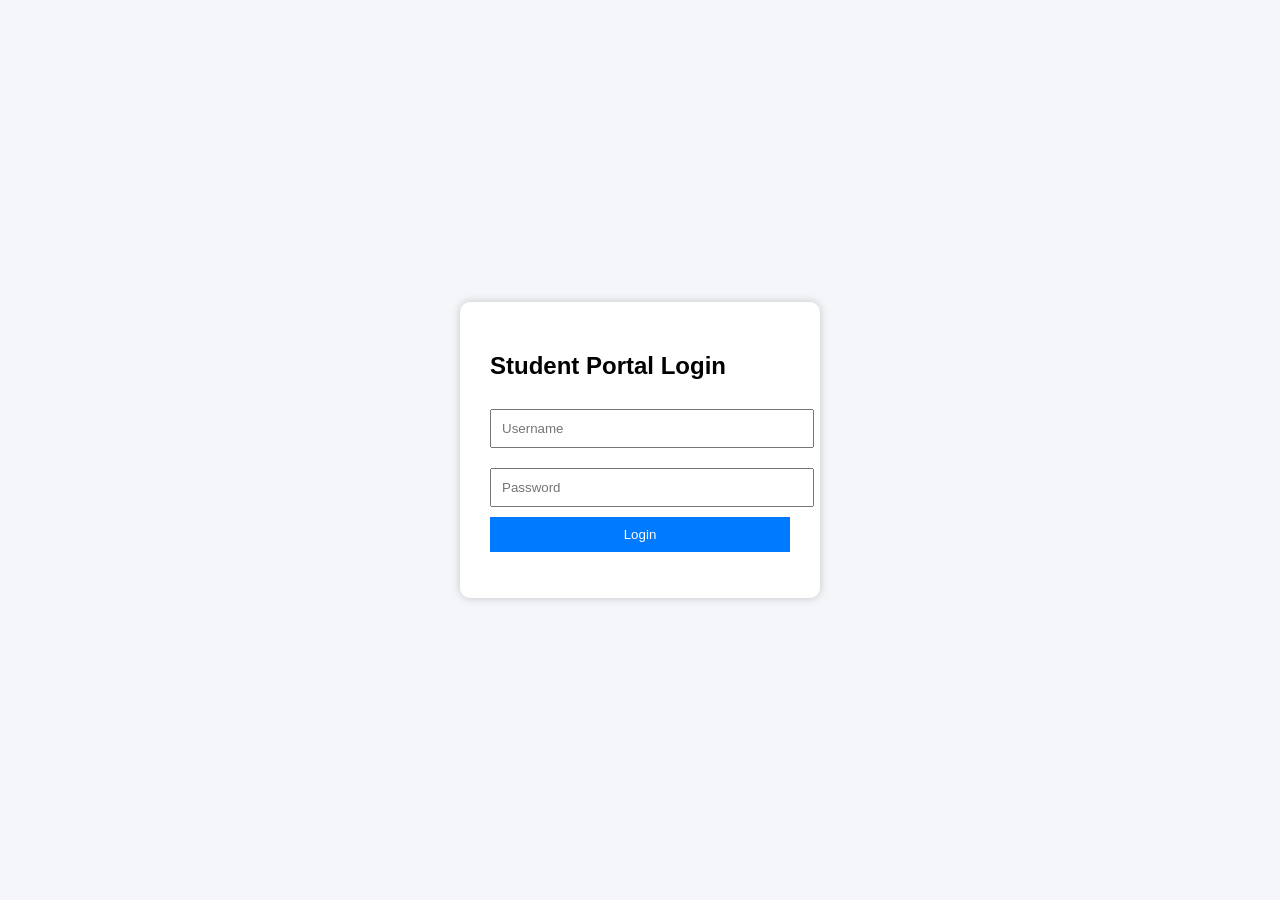
==== index.html @ fac447a2 "Add files via upload" ====
<!DOCTYPE html>
<html>
<head>
  <title>Student Login</title>
  <link rel="stylesheet" href="style.css">
</head>

<body class="center">

<div class="login-box">
  <h2>Student Portal Login</h2>

  <input type="text" id="username" placeholder="Username">
  <input type="password" id="password" placeholder="Password">

  <button onclick="login()">Login</button>
  <p id="msg"></p>
</div>

<script src="app.js"></script>
</body>
</html>
---- style.css ----
body{
  font-family: Arial;
  margin:0;
  background:#f4f6f9;
}

.center{
  display:flex;
  justify-content:center;
  align-items:center;
  height:100vh;
}

.login-box{
  background:white;
  padding:30px;
  border-radius:10px;
  width:300px;
  box-shadow:0 0 10px rgba(0,0,0,.2);
}

input{
  width:100%;
  padding:10px;
  margin:10px 0;
}

button{
  width:100%;
  padding:10px;
  background:#007bff;
  color:white;
  border:none;
  cursor:pointer;
}

nav{
  background:#002b5c;
  color:white;
  display:flex;
  justify-content:space-between;
  padding:15px;
}

nav ul{
  list-style:none;
  display:flex;
  gap:20px;
}

.profile-container{
  padding:30px;
  display:flex;
  gap:40px;
}

.passport-box img{
  width:150px;
  height:150px;
  border-radius:10px;
  object-fit:cover;
}
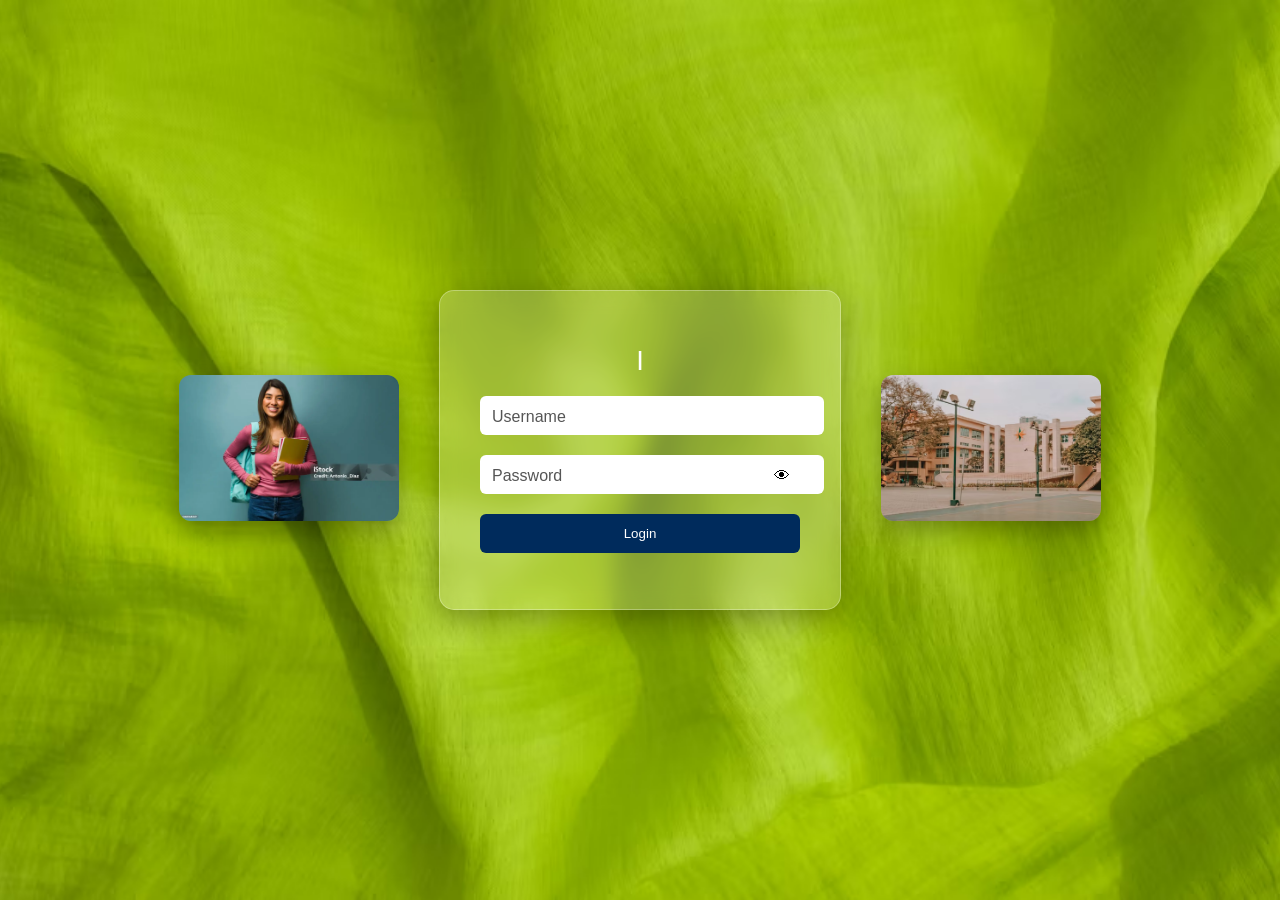
==== commit 1e344978: "Add files via upload" ====
--- a/index.html
+++ b/index.html
@@ -1,22 +1,63 @@
 <!DOCTYPE html>
-<html>
+<html lang="en">
+
 <head>
-  <title>Student Login</title>
-  <link rel="stylesheet" href="style.css">
+
+<meta charset="UTF-8">
+<meta name="viewport" content="width=device-width, initial-scale=1.0">
+
+<title>Student Portal Login</title>
+
+<link rel="stylesheet" href="style.css">
+
 </head>
 
-<body class="center">
+<body class="login-page">
 
+<div class="login-container">
+
+<!-- LEFT IMAGE -->
+<div class="side-image">
+<img src="schoolimage.png" alt="School Image">
+</div>
+
+
+<!-- LOGIN FORM -->
 <div class="login-box">
-  <h2>Student Portal Login</h2>
 
-  <input type="text" id="username" placeholder="Username">
-  <input type="password" id="password" placeholder="Password">
+<h2 class="typing-text">
+<span id="typing"></span><span class="cursor">|</span>
+</h2>
 
-  <button onclick="login()">Login</button>
-  <p id="msg"></p>
+<div class="input-group">
+<input type="text" id="username" required>
+<label>Username</label>
+</div>
+
+<div class="input-group password-group">
+<input type="password" id="password" required>
+<label>Password</label>
+<span class="toggle-password" onclick="togglePassword()">👁</span>
+</div>
+
+<button id="loginBtn" onclick="login()">
+<span class="btn-text">Login</span>
+<span class="spinner"></span>
+</button>
+
+<p id="msg"></p>
+
+</div>
+
+
+<!-- RIGHT IMAGE -->
+<div class="side-image">
+<img src="schoolbuilding.png" alt="School Building">
+</div>
+
 </div>
 
 <script src="app.js"></script>
+
 </body>
 </html>
--- a/style.css
+++ b/style.css
@@ -1,62 +1,491 @@
+/* ======================
+GENERAL
+====================== */
+
 body{
-  font-family: Arial;
-  margin:0;
-  background:#f4f6f9;
-}
-
-.center{
+
+margin:0;
+font-family:Arial, sans-serif;
+
+background-image:url("backgroundpicture.png");
+background-size:cover;
+background-position:center;
+
+min-height:100vh;
+
+}
+
+
+/* ======================
+LOGIN PAGE LAYOUT
+====================== */
+
+.login-page{
+display:flex;
+justify-content:center;
+align-items:center;
+height:100vh;
+}
+
+
+/* MAIN LOGIN LAYOUT */
+
+.login-container{
+
+display:flex;
+align-items:center;
+gap:40px;
+flex-wrap:wrap;
+
+}
+
+
+/* SIDE IMAGES */
+
+.side-image img{
+
+width:220px;
+border-radius:12px;
+box-shadow:0 10px 25px rgba(0,0,0,0.3);
+
+}
+
+
+/* ======================
+LOGIN BOX (GLASS)
+====================== */
+
+.login-box{
+
+backdrop-filter:blur(10px);
+
+background:rgba(255,255,255,0.2);
+
+border:1px solid rgba(255,255,255,0.3);
+
+padding:40px;
+
+border-radius:15px;
+
+width:320px;
+
+box-shadow:0 10px 30px rgba(0,0,0,0.3);
+
+text-align:center;
+
+}
+
+
+/* ======================
+TYPING TEXT
+====================== */
+
+.typing-text{
+
+color:white;
+margin-bottom:25px;
+font-size:20px;
+
+}
+
+.cursor{
+
+animation:blink 1s infinite;
+
+}
+
+@keyframes blink{
+
+0%{opacity:1}
+50%{opacity:0}
+100%{opacity:1}
+
+}
+
+
+/* ======================
+INPUTS
+====================== */
+
+.input-group{
+
+position:relative;
+margin-bottom:20px;
+
+}
+
+.input-group input{
+
+width:100%;
+padding:12px;
+
+border:none;
+border-radius:6px;
+
+outline:none;
+
+}
+
+.input-group label{
+
+position:absolute;
+left:12px;
+top:12px;
+
+color:#555;
+
+transition:0.3s;
+
+}
+
+.input-group input:focus + label,
+.input-group input:valid + label{
+
+top:-10px;
+left:8px;
+font-size:12px;
+color:#002b5c;
+
+}
+
+
+/* ======================
+PASSWORD TOGGLE
+====================== */
+
+.password-group{
+
+position:relative;
+
+}
+
+.toggle-password{
+
+position:absolute;
+right:10px;
+top:12px;
+cursor:pointer;
+
+}
+
+
+/* ======================
+BUTTON
+====================== */
+
+button{
+
+width:100%;
+padding:12px;
+
+border:none;
+border-radius:6px;
+
+background:#002b5c;
+color:white;
+
+cursor:pointer;
+
+position:relative;
+
+overflow:hidden;
+
+transition:0.3s;
+
+}
+
+button:hover{
+background:#004099;
+}
+
+
+/* ======================
+SPINNER
+====================== */
+
+.spinner{
+
+width:18px;
+height:18px;
+
+border:3px solid white;
+border-top:3px solid transparent;
+
+border-radius:50%;
+
+animation:spin 1s linear infinite;
+
+display:none;
+
+position:absolute;
+
+top:50%;
+left:50%;
+
+transform:translate(-50%,-50%);
+
+}
+
+@keyframes spin{
+
+0%{transform:translate(-50%,-50%) rotate(0deg)}
+100%{transform:translate(-50%,-50%) rotate(360deg)}
+
+}
+
+button.loading .btn-text{
+visibility:hidden;
+}
+
+button.loading .spinner{
+display:block;
+}
+
+
+/* ======================
+NAVBAR
+====================== */
+
+.navbar{
+    display:flex;
+    justify-content:space-between;
+    align-items:center;
+    background:#0a2a66;
+    color:white;
+    padding:15px 40px;
+}
+
+/* Nav links as plain text (no underline) */
+.nav-links{
+    display:flex;
+    list-style:none;
+    gap:25px;
+    margin:0;
+    padding:0;
+}
+
+/* Style the list items directly */
+.nav-links li{
+    cursor:pointer;
+    color:white;        /* all links same color */
+    transition:0.3s;
+    text-decoration:none; /* remove underline if using <a> */
+    font-weight:500;
+}
+
+.nav-links li:hover{
+    color:#ffd700; /* hover effect */
+}
+.nav-links li a{
+    color: inherit;
+    text-decoration: none;
+}
+
+.logout{
+
+color:#ff4d4d;
+font-weight:bold;
+
+}
+
+
+/* ======================
+PROFILE PAGE
+====================== */
+
+.profile-container{
+
+display:flex;
+gap:40px;
+
+padding:40px;
+
+flex-wrap:wrap;
+
+margin-top:20px;
+
+}
+
+
+/* PASSPORT BOX */
+
+.passport-box{
+
+text-align:center;
+
+}
+
+.passport-box img{
+
+width:150px;
+height:150px;
+
+border-radius:50%;
+
+object-fit:cover;
+
+margin-bottom:10px;
+
+border:4px solid #0a2a66;
+
+}
+
+
+/* UPLOAD BUTTON */
+
+.upload-btn{
+
+display:inline-block;
+
+background:#0a2a66;
+color:white;
+
+padding:8px 15px;
+
+cursor:pointer;
+
+border-radius:5px;
+
+margin-top:8px;
+
+}
+
+.upload-btn:hover{
+background:#003c99;
+}
+
+#upload{
+display:none;
+}
+
+
+/* STUDENT INFO */
+
+.student-info{
+
+flex:1;
+min-width:250px;
+
+background:white;
+
+padding:20px;
+
+border-radius:10px;
+
+box-shadow:0 5px 20px rgba(0,0,0,0.2);
+
+}
+
+.student-info p{
+
+margin:8px 0;
+
+}
+
+
+/* ======================
+MOBILE
+====================== */
+
+@media (max-width:768px){
+
+.login-container{
+flex-direction:column;
+gap:20px;
+}
+
+.side-image img{
+width:150px;
+}
+
+.login-box{
+width:90%;
+}
+
+.navbar{
+
+flex-direction:column;
+gap:10px;
+
+text-align:center;
+
+}
+
+.nav-links{
+
+flex-wrap:wrap;
+justify-content:center;
+
+}
+
+.profile-container{
+
+flex-direction:column;
+align-items:center;
+
+}
+
+}
+
+.results-container{
+
+padding:40px;
+
+}
+
+table{
+
+width:100%;
+border-collapse:collapse;
+background:white;
+
+}
+
+table th, table td{
+
+border:1px solid #ccc;
+padding:10px;
+text-align:center;
+
+}
+
+table th{
+
+background:#0a2a66;
+color:white;
+
+}
+
+/* TRANSCRIPT SECTION */
+.transcript-container{
+  padding: 30px 40px;
+}
+
+.sub-nav{
   display:flex;
-  justify-content:center;
-  align-items:center;
-  height:100vh;
-}
-
-.login-box{
-  background:white;
-  padding:30px;
+  list-style:none;
+  gap:30px;
+  padding:10px 0;
+  border-bottom:2px solid #0a2a66;
+}
+
+.sub-nav li{
+  cursor:pointer;
+  font-weight:500;
+  color:#0a2a66;
+  transition:0.3s;
+}
+
+.sub-nav li:hover{
+  color:#ffd700;
+}
+
+.transcript-note{
+  margin-top:30px;
+  background:rgba(255,255,255,0.2);
+  padding:20px;
   border-radius:10px;
-  width:300px;
-  box-shadow:0 0 10px rgba(0,0,0,.2);
-}
-
-input{
-  width:100%;
-  padding:10px;
-  margin:10px 0;
-}
-
-button{
-  width:100%;
-  padding:10px;
-  background:#007bff;
-  color:white;
-  border:none;
-  cursor:pointer;
-}
-
-nav{
-  background:#002b5c;
-  color:white;
-  display:flex;
-  justify-content:space-between;
-  padding:15px;
-}
-
-nav ul{
-  list-style:none;
-  display:flex;
-  gap:20px;
-}
-
-.profile-container{
-  padding:30px;
-  display:flex;
-  gap:40px;
-}
-
-.passport-box img{
-  width:150px;
-  height:150px;
-  border-radius:10px;
-  object-fit:cover;
+  backdrop-filter:blur(8px);
+  font-size:35px;
+  color:#0a2a66;
 }
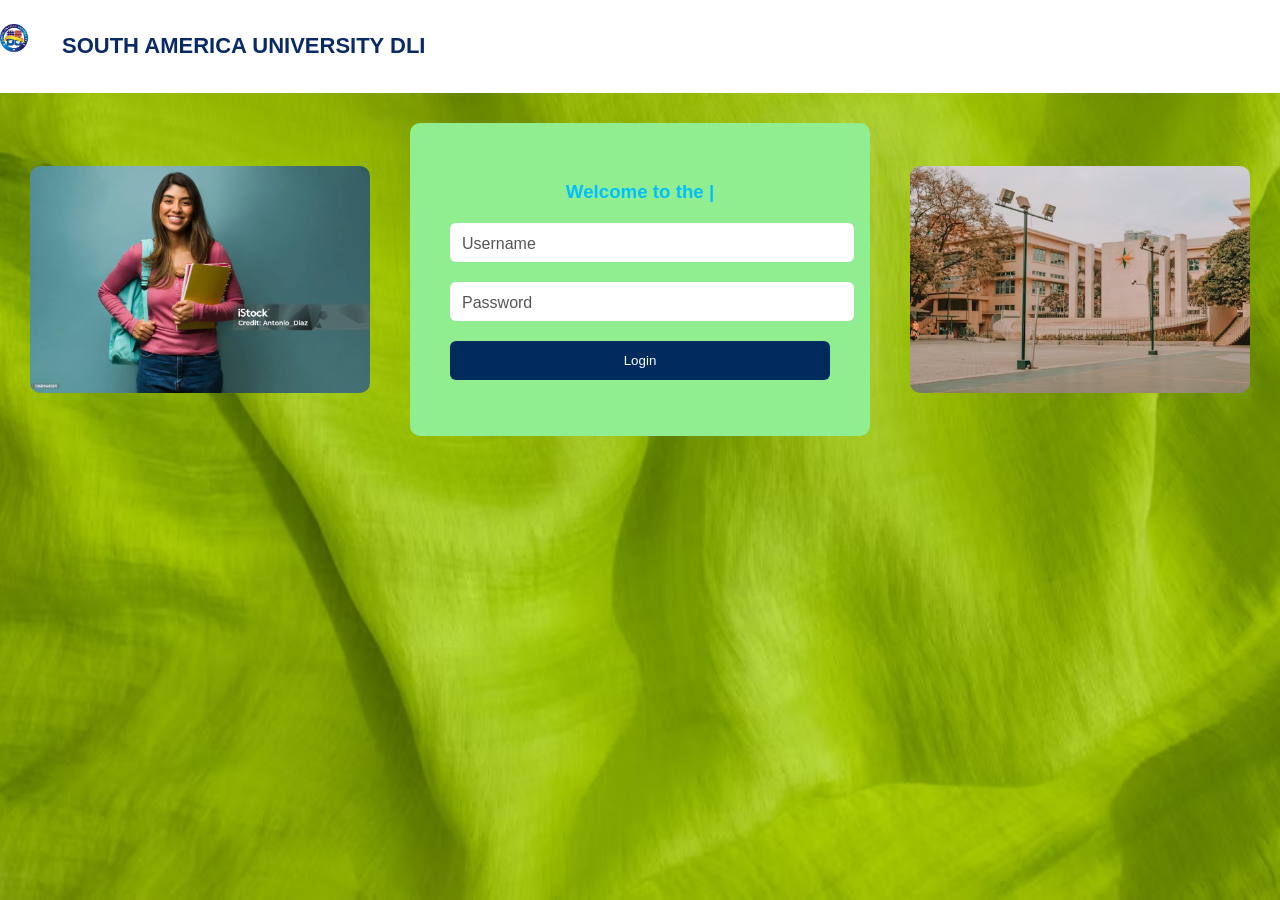
==== commit e6d5ed14: "Add files via upload" ====
--- a/index.html
+++ b/index.html
@@ -7,13 +7,24 @@
 <meta name="viewport" content="width=device-width, initial-scale=1.0">
 
 <title>Student Portal Login</title>
-
 <link rel="stylesheet" href="style.css">
 
 </head>
 
 <body class="login-page">
 
+<!-- TOP HEADER -->
+<div class="top-header">
+
+<div class="logo-area">
+<img src="sau.png" alt="University Logo" class="school-logo">
+<h2 class="school-title">South America University DLI</h2>
+</div>
+
+</div>
+
+
+<!-- MAIN LOGIN AREA -->
 <div class="login-container">
 
 <!-- LEFT IMAGE -->
@@ -25,9 +36,9 @@
 <!-- LOGIN FORM -->
 <div class="login-box">
 
-<h2 class="typing-text">
+<h3 class="typing-text">
 <span id="typing"></span><span class="cursor">|</span>
-</h2>
+</h3>
 
 <div class="input-group">
 <input type="text" id="username" required>
--- a/style.css
+++ b/style.css
@@ -3,7 +3,6 @@
 ====================== */
 
 body{
-
 margin:0;
 font-family:Arial, sans-serif;
 
@@ -12,7 +11,40 @@
 background-position:center;
 
 min-height:100vh;
-
+}
+
+
+/* ======================
+HEADER
+====================== */
+
+.top-header{
+width:100%;
+display:flex;
+align-items:center;
+justify-content:flex-start;
+padding:15px 30px;
+background:#ffffff;
+}
+
+.logo-area{
+display:flex;
+align-items:center;
+gap:12px;
+flex-wrap:wrap;
+}
+
+.school-logo{
+width:50px;
+height:50px;
+object-fit:contain;
+}
+
+.school-title{
+font-size:22px;
+color:#0a2a66;
+font-weight:bold;
+text-transform:uppercase;
 }
 
 
@@ -22,57 +54,49 @@
 
 .login-page{
 display:flex;
+flex-direction:column;
+align-items:center;
+}
+
+.login-container{
+display:flex;
+align-items:center;
 justify-content:center;
-align-items:center;
-height:100vh;
-}
-
-
-/* MAIN LOGIN LAYOUT */
-
-.login-container{
-
-display:flex;
-align-items:center;
 gap:40px;
+padding:30px;
 flex-wrap:wrap;
-
-}
-
-
-/* SIDE IMAGES */
+}
+
+
+/* ======================
+SIDE IMAGES
+====================== */
+
+.side-image{
+flex:1;
+display:flex;
+justify-content:center;
+align-items:center;
+}
 
 .side-image img{
-
-width:220px;
-border-radius:12px;
-box-shadow:0 10px 25px rgba(0,0,0,0.3);
-
-}
-
-
-/* ======================
-LOGIN BOX (GLASS)
+width:100%;
+max-width:450px;
+border-radius:10px;
+}
+
+
+/* ======================
+LOGIN BOX
 ====================== */
 
 .login-box{
-
-backdrop-filter:blur(10px);
-
-background:rgba(255,255,255,0.2);
-
-border:1px solid rgba(255,255,255,0.3);
-
+width:380px;
+background:lightgreen;
 padding:40px;
-
-border-radius:15px;
-
-width:320px;
-
-box-shadow:0 10px 30px rgba(0,0,0,0.3);
-
+border-radius:10px;
+color:white;
 text-align:center;
-
 }
 
 
@@ -81,25 +105,18 @@
 ====================== */
 
 .typing-text{
-
-color:white;
-margin-bottom:25px;
-font-size:20px;
-
+margin-bottom:20px;
+color:deepskyblue;
 }
 
 .cursor{
-
 animation:blink 1s infinite;
-
 }
 
 @keyframes blink{
-
 0%{opacity:1}
 50%{opacity:0}
 100%{opacity:1}
-
 }
 
 
@@ -108,44 +125,32 @@
 ====================== */
 
 .input-group{
-
 position:relative;
 margin-bottom:20px;
-
 }
 
 .input-group input{
-
 width:100%;
 padding:12px;
-
 border:none;
 border-radius:6px;
-
 outline:none;
-
 }
 
 .input-group label{
-
 position:absolute;
 left:12px;
 top:12px;
-
 color:#555;
-
 transition:0.3s;
-
 }
 
 .input-group input:focus + label,
 .input-group input:valid + label{
-
 top:-10px;
 left:8px;
 font-size:12px;
 color:#002b5c;
-
 }
 
 
@@ -154,18 +159,14 @@
 ====================== */
 
 .password-group{
-
 position:relative;
-
 }
 
 .toggle-password{
-
 position:absolute;
 right:10px;
 top:12px;
 cursor:pointer;
-
 }
 
 
@@ -174,24 +175,16 @@
 ====================== */
 
 button{
-
 width:100%;
 padding:12px;
-
 border:none;
 border-radius:6px;
-
 background:#002b5c;
 color:white;
-
 cursor:pointer;
-
 position:relative;
-
 overflow:hidden;
-
 transition:0.3s;
-
 }
 
 button:hover{
@@ -204,7 +197,6 @@
 ====================== */
 
 .spinner{
-
 width:18px;
 height:18px;
 
@@ -223,14 +215,11 @@
 left:50%;
 
 transform:translate(-50%,-50%);
-
 }
 
 @keyframes spin{
-
 0%{transform:translate(-50%,-50%) rotate(0deg)}
 100%{transform:translate(-50%,-50%) rotate(360deg)}
-
 }
 
 button.loading .btn-text{
@@ -247,45 +236,41 @@
 ====================== */
 
 .navbar{
-    display:flex;
-    justify-content:space-between;
-    align-items:center;
-    background:#0a2a66;
-    color:white;
-    padding:15px 40px;
-}
-
-/* Nav links as plain text (no underline) */
+display:flex;
+justify-content:space-between;
+align-items:center;
+background:#0a2a66;
+color:white;
+padding:15px 40px;
+}
+
 .nav-links{
-    display:flex;
-    list-style:none;
-    gap:25px;
-    margin:0;
-    padding:0;
-}
-
-/* Style the list items directly */
+display:flex;
+list-style:none;
+gap:25px;
+margin:0;
+padding:0;
+}
+
 .nav-links li{
-    cursor:pointer;
-    color:white;        /* all links same color */
-    transition:0.3s;
-    text-decoration:none; /* remove underline if using <a> */
-    font-weight:500;
+cursor:pointer;
+color:white;
+transition:0.3s;
+font-weight:500;
 }
 
 .nav-links li:hover{
-    color:#ffd700; /* hover effect */
-}
+color:#ffd700;
+}
+
 .nav-links li a{
-    color: inherit;
-    text-decoration: none;
+color:inherit;
+text-decoration:none;
 }
 
 .logout{
-
 color:#ff4d4d;
 font-weight:bold;
-
 }
 
 
@@ -294,60 +279,40 @@
 ====================== */
 
 .profile-container{
-
 display:flex;
 gap:40px;
-
 padding:40px;
-
 flex-wrap:wrap;
-
 margin-top:20px;
-
-}
-
-
-/* PASSPORT BOX */
+}
+
+
+/* PASSPORT */
 
 .passport-box{
-
 text-align:center;
-
 }
 
 .passport-box img{
-
 width:150px;
 height:150px;
-
 border-radius:50%;
-
 object-fit:cover;
-
 margin-bottom:10px;
-
 border:4px solid #0a2a66;
-
 }
 
 
 /* UPLOAD BUTTON */
 
 .upload-btn{
-
 display:inline-block;
-
 background:#0a2a66;
 color:white;
-
 padding:8px 15px;
-
 cursor:pointer;
-
 border-radius:5px;
-
 margin-top:8px;
-
 }
 
 .upload-btn:hover{
@@ -362,24 +327,80 @@
 /* STUDENT INFO */
 
 .student-info{
-
 flex:1;
 min-width:250px;
-
 background:white;
-
 padding:20px;
-
 border-radius:10px;
-
 box-shadow:0 5px 20px rgba(0,0,0,0.2);
-
 }
 
 .student-info p{
-
 margin:8px 0;
-
+}
+
+
+/* ======================
+RESULT TABLE
+====================== */
+
+.results-container{
+padding:40px;
+}
+
+table{
+width:100%;
+border-collapse:collapse;
+background:white;
+}
+
+table th, table td{
+border:1px solid #ccc;
+padding:10px;
+text-align:center;
+}
+
+table th{
+background:#0a2a66;
+color:white;
+}
+
+
+/* ======================
+TRANSCRIPT SECTION
+====================== */
+
+.transcript-container{
+padding:30px 40px;
+}
+
+.sub-nav{
+display:flex;
+list-style:none;
+gap:30px;
+padding:10px 0;
+border-bottom:2px solid #0a2a66;
+}
+
+.sub-nav li{
+cursor:pointer;
+font-weight:500;
+color:#0a2a66;
+transition:0.3s;
+}
+
+.sub-nav li:hover{
+color:#ffd700;
+}
+
+.transcript-note{
+margin-top:30px;
+background:rgba(255,255,255,0.2);
+padding:20px;
+border-radius:10px;
+backdrop-filter:blur(8px);
+font-size:35px;
+color:#0a2a66;
 }
 
 
@@ -395,7 +416,7 @@
 }
 
 .side-image img{
-width:150px;
+max-width:250px;
 }
 
 .login-box{
@@ -403,89 +424,37 @@
 }
 
 .navbar{
-
 flex-direction:column;
 gap:10px;
-
 text-align:center;
-
 }
 
 .nav-links{
-
 flex-wrap:wrap;
 justify-content:center;
-
 }
 
 .profile-container{
-
 flex-direction:column;
 align-items:center;
-
-}
-
-}
-
-.results-container{
-
-padding:40px;
-
-}
-
-table{
-
-width:100%;
-border-collapse:collapse;
-background:white;
-
-}
-
-table th, table td{
-
-border:1px solid #ccc;
-padding:10px;
+}
+
+.top-header{
+justify-content:center;
 text-align:center;
-
-}
-
-table th{
-
-background:#0a2a66;
-color:white;
-
-}
-
-/* TRANSCRIPT SECTION */
-.transcript-container{
-  padding: 30px 40px;
-}
-
-.sub-nav{
-  display:flex;
-  list-style:none;
-  gap:30px;
-  padding:10px 0;
-  border-bottom:2px solid #0a2a66;
-}
-
-.sub-nav li{
-  cursor:pointer;
-  font-weight:500;
-  color:#0a2a66;
-  transition:0.3s;
-}
-
-.sub-nav li:hover{
-  color:#ffd700;
-}
-
-.transcript-note{
-  margin-top:30px;
-  background:rgba(255,255,255,0.2);
-  padding:20px;
-  border-radius:10px;
-  backdrop-filter:blur(8px);
-  font-size:35px;
-  color:#0a2a66;
+}
+
+.logo-area{
+flex-direction:column;
+}
+
+.school-title{
+font-size:18px;
+}
+
+.school-logo{
+width:40px;
+height:40px;
+}
+
 }
